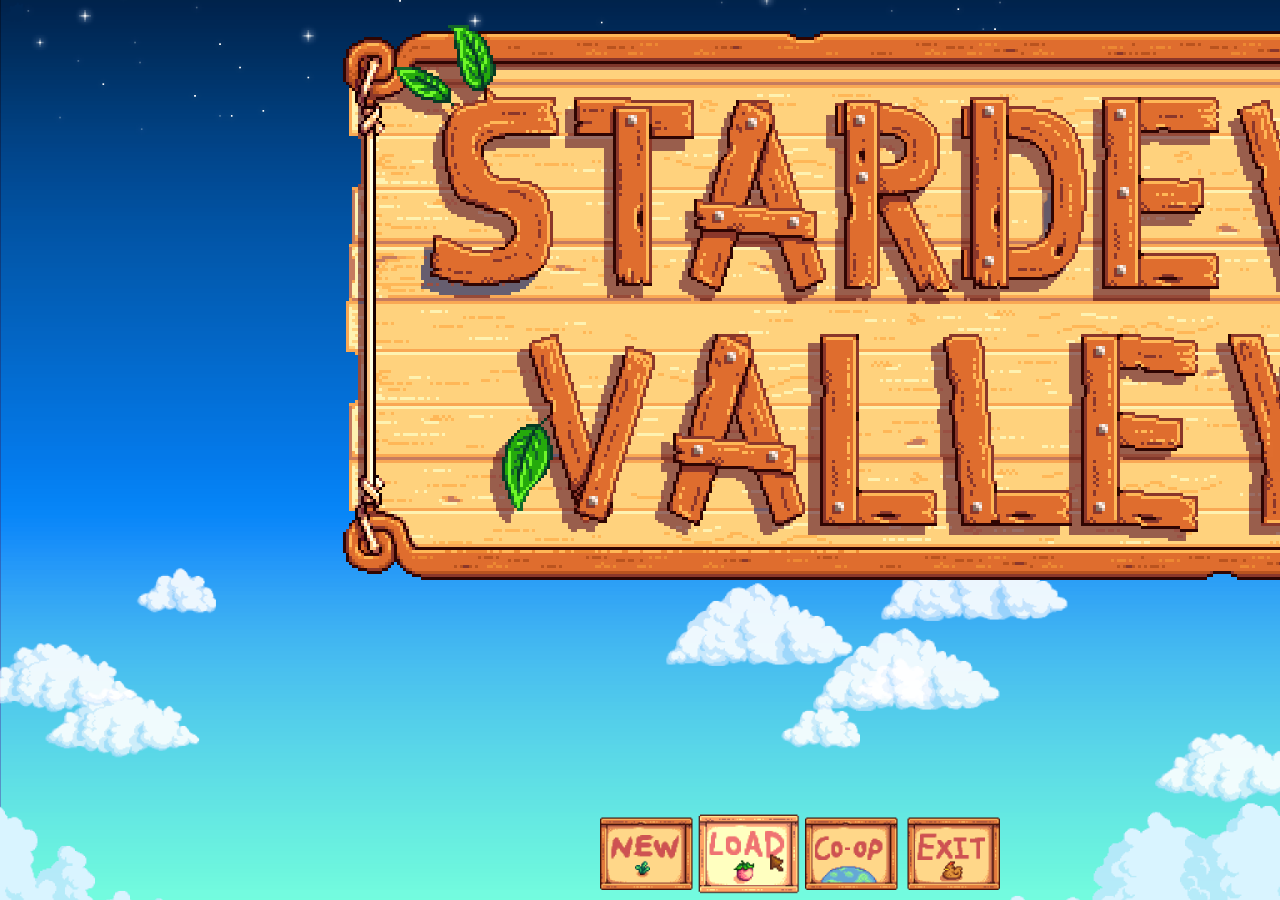
==== ikt_weblap_stardew_v2/stardew_index.html @ b426b3db "Done for the day Added some half finisged stuff" ====
<!DOCTYPE html>
<html lang="en">
<head>
    <meta charset="UTF-8">
    <meta http-equiv="X-UA-Compatible" content="IE=edge">
    <meta name="viewport" content="width=device-width, initial-scale=1.0">
    <link rel="stylesheet" href="stardew_style.css">
    <title>Stardew Valley</title>
</head>
<body>
    <header class="header">
        <div id="stardew_logo">
            <img src="img/header/logo.png" alt="Stardew Valley Logo">
        </div>      
    </header>

    <main>

    </main>

    <footer>

    </footer>
</body>
</html>
---- ikt_weblap_stardew_v2/stardew_style.css ----
* {
    margin: 0;
    padding: 0;
}

.header {
    background-image: url(img/header/header_7_2.png);
    background-size: cover;
    width: 100vw;
    height: 100vh;
}

@keyframes left_to_right {
    0% {
        
    }
}

#stardew_logo {
    height: fit-content;
    width: fit-content;
    z-index: 2;
    position: absolute;
    left: 35vh;
}
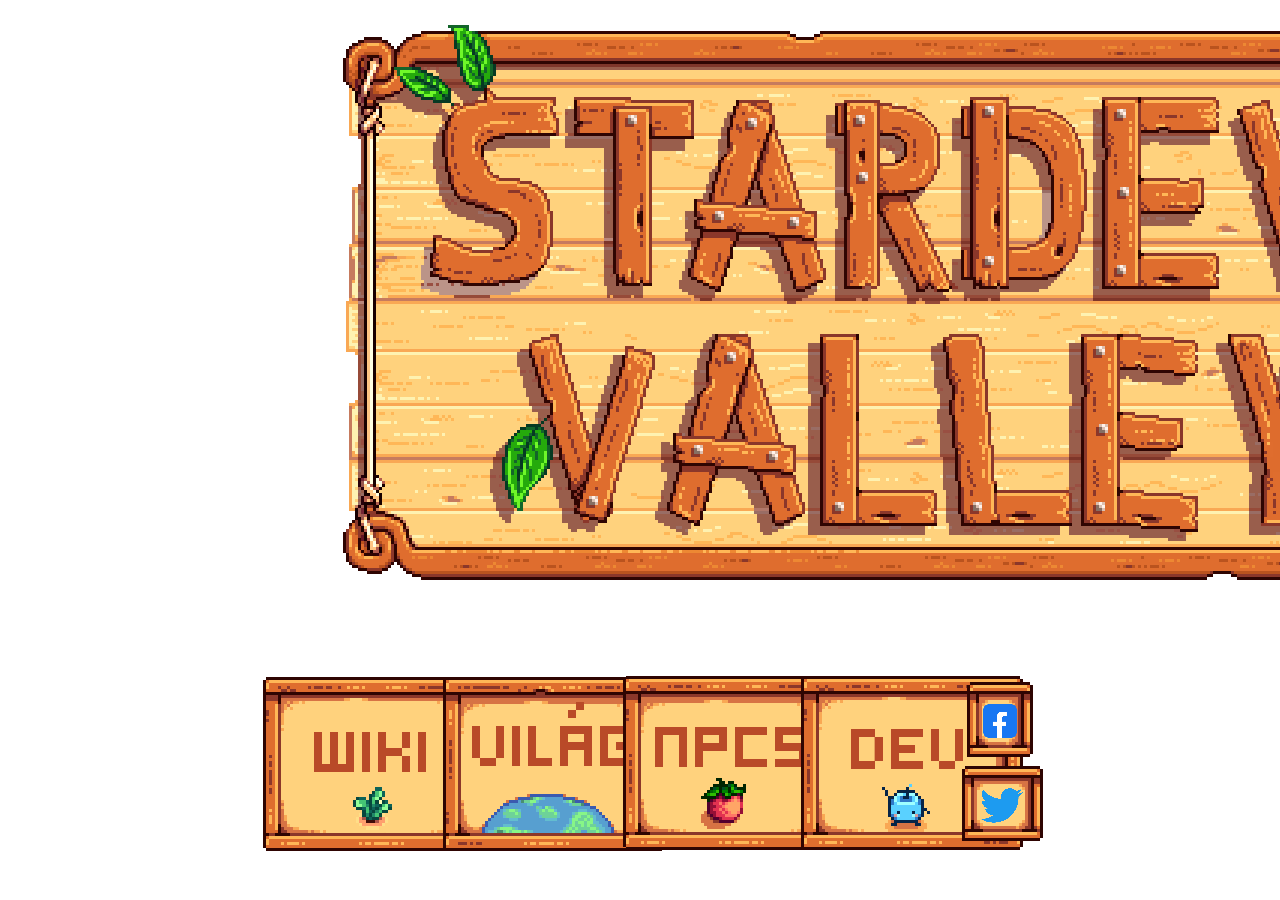
==== commit 6ec7c8e4: "Header Bottom scroll bar is bugged for some reason..." ====
--- a/ikt_weblap_stardew_v2/stardew_index.html
+++ b/ikt_weblap_stardew_v2/stardew_index.html
@@ -5,19 +5,52 @@
     <meta http-equiv="X-UA-Compatible" content="IE=edge">
     <meta name="viewport" content="width=device-width, initial-scale=1.0">
     <link rel="stylesheet" href="stardew_style.css">
+    <link rel="preconnect" href="https://fonts.googleapis.com">
+    <link rel="preconnect" href="https://fonts.gstatic.com" crossorigin>
+    <link href="https://fonts.googleapis.com/css2?family=Permanent+Marker&display=swap" rel="stylesheet">
     <title>Stardew Valley</title>
 </head>
 <body>
     <header class="header">
-        <div id="stardew_logo">
-            <img src="img/header/logo.png" alt="Stardew Valley Logo">
-        </div>      
+            <div id="stardew_logo">
+                <img src="img/header/logo.png" alt="Stardew Valley Logo">
+            </div>
+            <div class="navbar">
+                <nav id="nav_element_1">
+                    <a href=""><img src="img/header/wiki.png" alt=""></a>
+                </nav>
+                <nav id="nav_element_2">
+                   <a href=""> <img src="img/header/world_2.png" alt=""></a>
+                </nav>
+                <nav id="nav_element_3">
+                    <a href=""><img src="img/header/characters_2.png" alt=""></a>
+                </nav>
+                <nav id="nav_element_4">
+                    <a href=""><img src="img/header/dev.png" alt=""></a>
+                </nav>
+                <nav id="nav_element_5">
+                    <a href="https://twitter.com/concernedape" target="_blank"><img src="img/header/twitter_3.png" alt="" style="z-index: 2;"></a>
+                </nav>
+                <nav id="nav_element_6">
+                    <a href="https://www.facebook.com/StardewValley/" target="_blank">
+                        <img src="img/header/facebook_2.png" alt="" style="z-index: 2;">
+                    </a>
+                </nav>
+            </div>
+            <img src="img/header/clouds/cloud_1.png" alt="" class="cloud" id="c_1">
+            <img src="img/header/clouds/cloud_1.png" alt="" class="cloud" id="c_1_2">
+            <img src="img/header/clouds/cloud_2.png" alt="" class="cloud" id="c_2">
+            <img src="img/header/clouds/cloud_3.png" alt="" class="cloud" id="c_3">
+            <img src="img/header/clouds/cloud_4.png" alt="" class="cloud" id="c_4">
+            <img src="img/header/clouds/cloud_4.png" alt="" class="cloud" id="c_4_2">
+            <img src="img/header/clouds/cloud_5.png" alt="" class="cloud" id="c_5">
+            <img src="img/header/clouds/cloud_6.png" alt="" class="cloud" id="c_6">
+            <img src="img/header/clouds/cloud_7.png" alt="" class="cloud" id="c_7">
     </header>
 
     <main>
 
     </main>
-
     <footer>
 
     </footer>
--- a/ikt_weblap_stardew_v2/stardew_style.css
+++ b/ikt_weblap_stardew_v2/stardew_style.css
@@ -4,15 +4,36 @@
 }
 
 .header {
-    background-image: url(img/header/header_7_2.png);
+    background-image: url(img/header/header_7_5.png);
     background-size: cover;
     width: 100vw;
     height: 100vh;
 }
-
-@keyframes left_to_right {
+/* 
+@keyframes c_1 {
     0% {
-        
+        left: 65vw;
+    }
+    100% {
+        left: -20vw;
+    }
+} */
+
+@keyframes cloude {
+    0% {
+        left: 100vw;
+    }
+    100% {
+        left: -20vw;
+    }
+}
+
+@keyframes big_boah {
+    0% {
+        left: 100vw;
+    }
+    100% {
+        left: -25vw;
     }
 }
 
@@ -22,4 +43,158 @@
     z-index: 2;
     position: absolute;
     left: 35vh;
-}+}
+
+.cloud_holder {
+    width: fit-content;
+}
+
+#c_1 {
+    position: absolute;
+    top: 15vh;
+    left: 100vw;
+    width: 25%;
+    animation:cloude 12s linear infinite;
+}
+
+#c_1_2 {
+    position: absolute;
+    top: 35vh;
+    left: 100vw;
+    width: 25%;
+    animation:cloude 12s linear infinite;
+    animation-delay: 5s;
+}
+
+#c_2 {
+    position: absolute;
+    top: 5vh;
+    left: 100vw;
+    width: 25%;
+    animation:big_boah 15s linear infinite;
+    animation-delay: 1s;
+}
+
+#c_3 {
+    position: absolute;
+    top: 80vh;
+    left: 100vw;
+    width: 25%;
+    animation:cloude 20s linear infinite;
+    animation-delay: 1.5s;
+}
+
+#c_4 {
+    position: absolute;
+    width: 25%;
+    top: 60vh;
+    left: 100vw;
+    animation:big_boah 11s linear infinite;    
+}
+
+#c_4_2 {
+    position: absolute;
+    width: 25%;
+    top: 50vh;
+    left: 100vw;
+    animation:big_boah 17s linear infinite;
+    animation-delay: 3s;
+}
+
+#c_5 {
+    position: absolute;
+    width: 25%;
+    top: 40vh;
+    left: 100vw;
+    animation:cloude 14s linear infinite;
+    animation-delay: 2s;
+}
+
+#c_6 {
+    position: absolute;
+    width: 25%;
+    top: 40vh;
+    left: 100vw;
+    animation:big_boah 12s linear infinite;
+}
+
+#c_7 {
+    position: absolute;
+    width: 25%;
+    top: 70vh;
+    left: 100vw;
+    animation:cloude 14s linear infinite;
+    animation-delay: 2s;
+}
+
+.navbar {
+    display: inline;
+}
+
+nav {
+    width: 50px;
+    height: 50px;
+    z-index: 2;
+}
+
+#nav_element_1, #nav_element_2, #nav_element_3, #nav_element_4 {
+    width: 85%;
+    height: 85%;
+}
+
+#nav_element_1 {
+    position: absolute;
+    height: fit-content;
+    width: fit-content;
+    top: 75vh;
+    left: 20.5vw;
+}
+
+#nav_element_2 {
+    position: absolute;
+    height: fit-content;
+    width: fit-content;
+    top: 75vh;
+    left: 34.5vw;
+}
+
+#nav_element_3 {
+    position: absolute;
+    height: fit-content;
+    width: fit-content;
+    top: 75vh;
+    left: 48.5vw;
+}
+
+#nav_element_4 {
+    position: absolute;
+    height: fit-content;
+    width: fit-content;
+    top: 75vh;
+    left: 62.5vw;
+}
+
+#nav_element_5 {
+    position: absolute;
+    height: fit-content;
+    width: fit-content;
+    left: 75.1vw;
+    top: 85vh;
+}
+
+/* #nav_element_5 a {
+    position: relative;
+    height: fit-content;
+    width: fit-content;
+    left: -35.4vh;
+    top: -20vh;
+} */
+
+
+#nav_element_6 {
+    position: absolute;
+    height: fit-content;
+    width: fit-content;
+    left: 75.5vw;
+    top: 75.7vh;
+}
